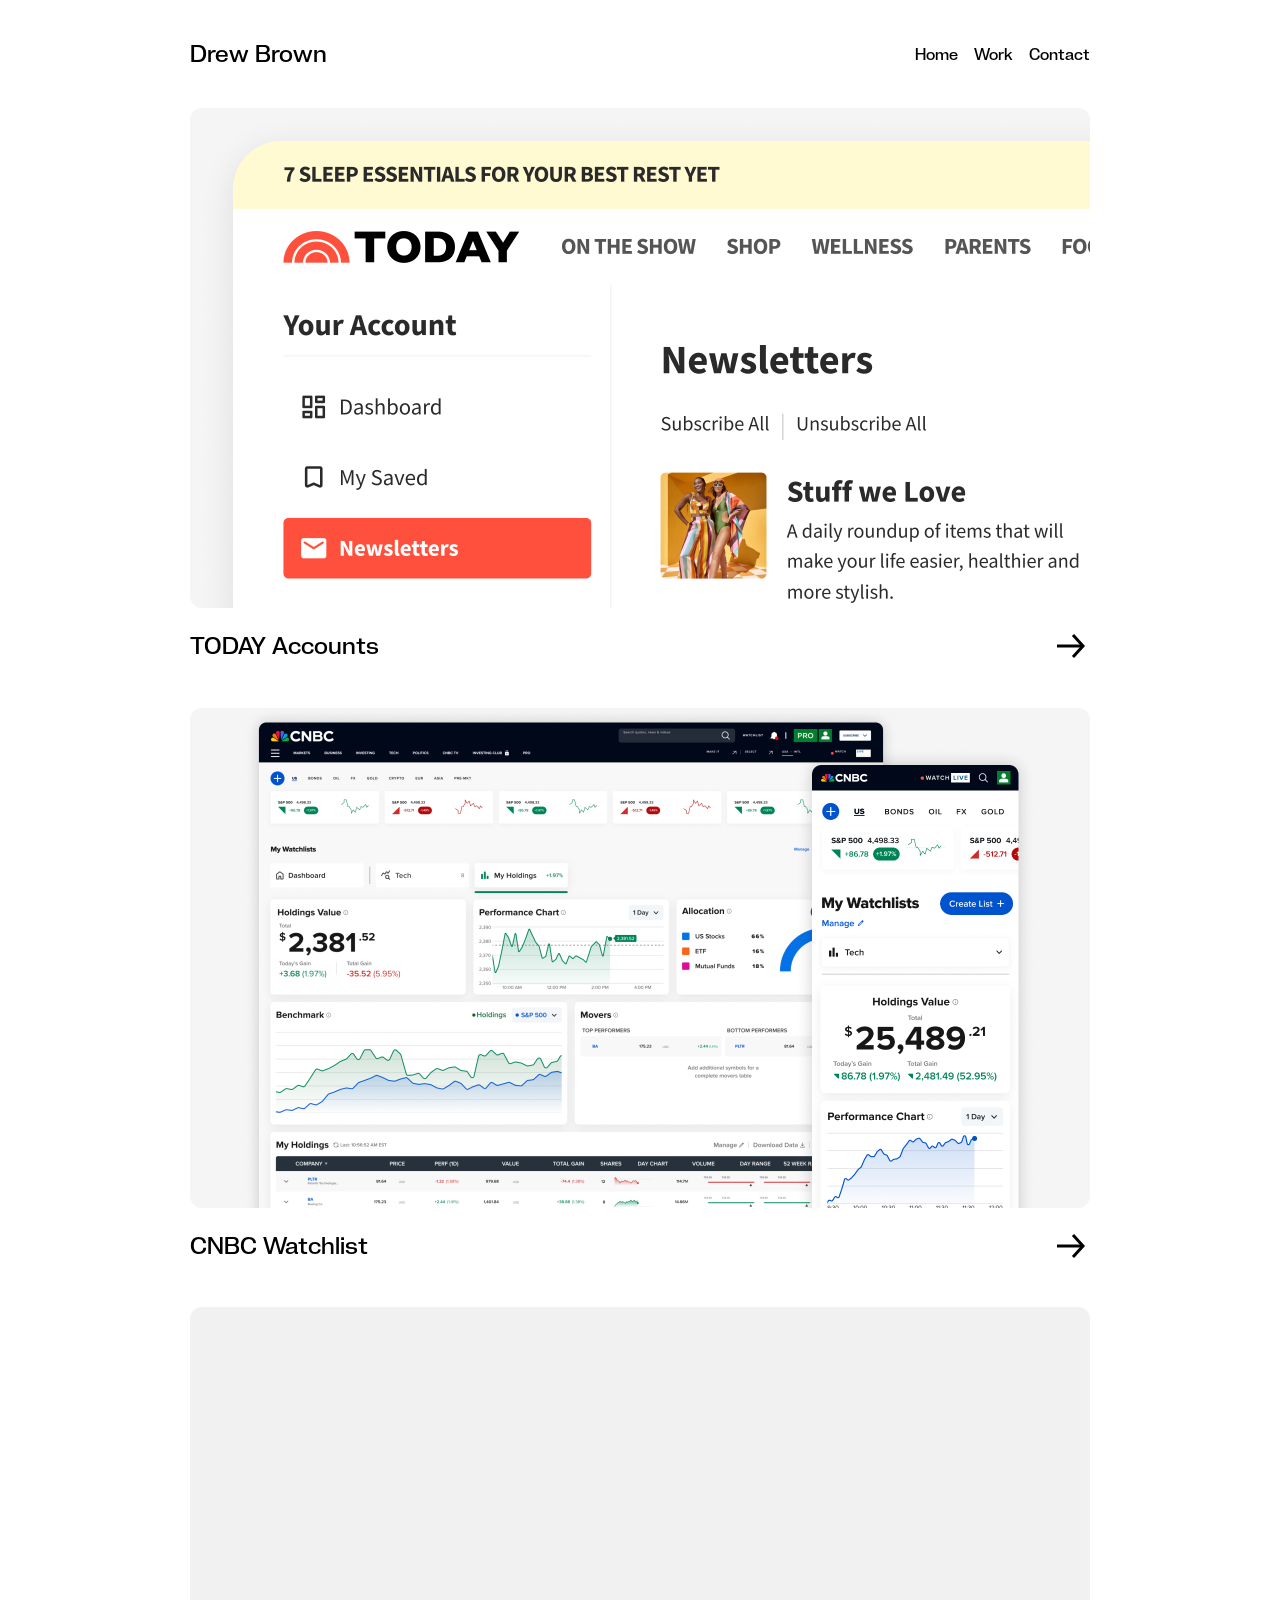
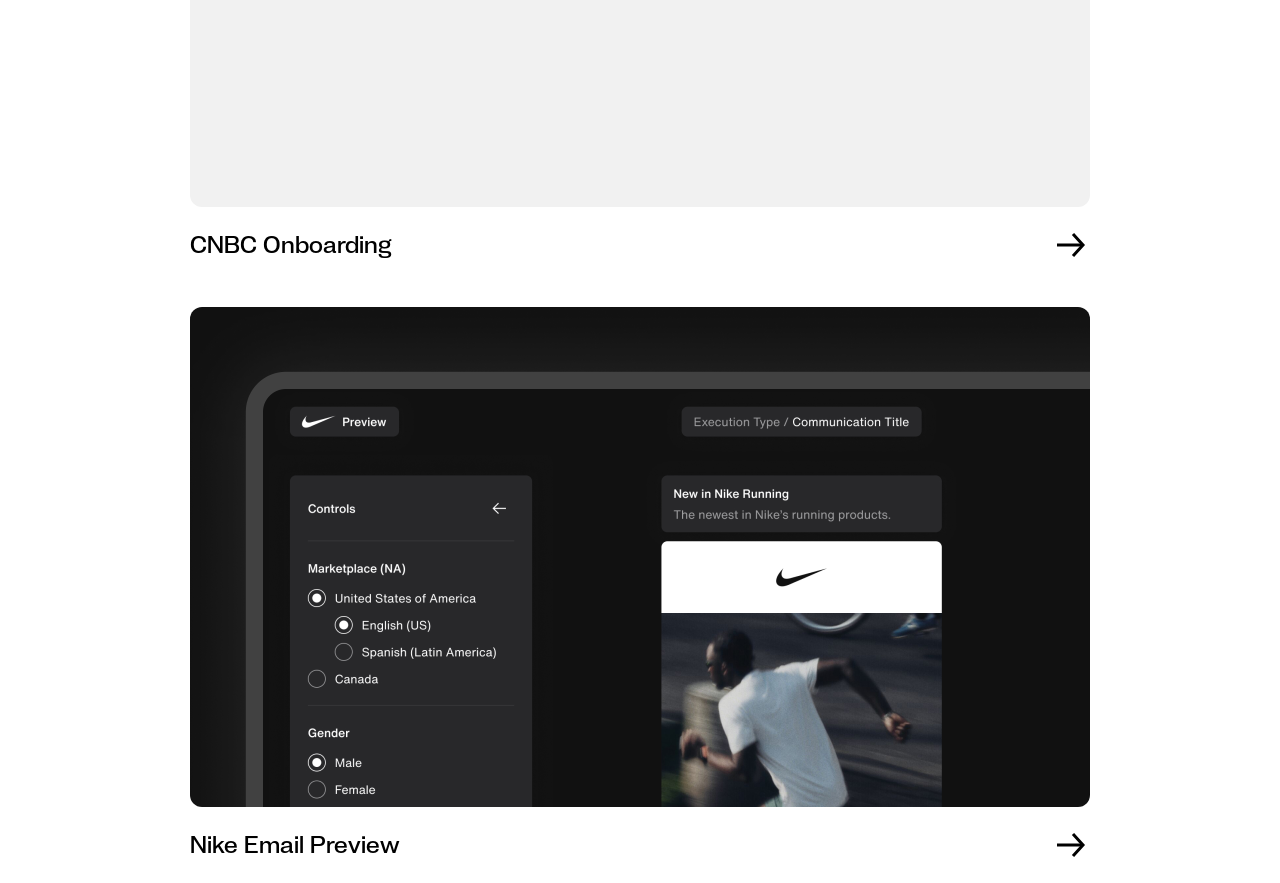
==== work.html @ ca67ee16 "Added gitignore" ====
<!DOCTYPE html>
<html lang="en">
<head>
    <meta name="viewport" content="width=device-width, initial-scale=1.0">
    <meta name="description" content="my work.">
    <title>work</title>
    <link rel="stylesheet" href="styles.css">
    <link rel="icon" type="image/x-icon" href="imgs/favi.ico">
</head>
<body>

    <nav>
        <h1>Drew Brown</h1>
        <div class="nav-links">
            <a href="index.html">Home</a>
            <a href="work.html">Work</a>
            <a href="contact.html">Contact</a>
        </div>
    </nav>

    <div class = "companies">

        <div class = "snippet">
            <img src="imgs/today-thumb.jpg"  class="project-thumb">
            <div class="snippet-nav">
                <h2>TODAY Accounts</h2>
                <svg width="40" height="40" viewBox="0 0 40 40" fill="none" xmlns="http://www.w3.org/2000/svg">
                    <path d="M7 20H33" stroke="black" stroke-width="3"/>
                    <path d="M23 9L33 20L23 31" stroke="black" stroke-width="3"/>
                </svg>
            </div>
        </div>

        <div class = "snippet">
            <img src="imgs/cnbc-thumb.jpg"  class="project-thumb">
            <div class="snippet-nav">
                <h2>CNBC Watchlist</h2>
                <svg width="40" height="40" viewBox="0 0 40 40" fill="none" xmlns="http://www.w3.org/2000/svg">
                    <path d="M7 20H33" stroke="black" stroke-width="3"/>
                    <path d="M23 9L33 20L23 31" stroke="black" stroke-width="3"/>
                </svg>
            </div>
        </div>

        <div class = "snippet">
            <div class ="video-container">
                <video class="project-thumb-video" autoplay loop>
                    <source src="vids/rf22-cnbc-custom-markets-banner.mp4" type="video/mp4">
                Your browser does not support the video tag.
                </video>
            </div>
            <div class="snippet-nav">
                <h2>CNBC Onboarding</h2>
                <svg width="40" height="40" viewBox="0 0 40 40" fill="none" xmlns="http://www.w3.org/2000/svg">
                    <path d="M7 20H33" stroke="black" stroke-width="3"/>
                    <path d="M23 9L33 20L23 31" stroke="black" stroke-width="3"/>
                </svg>
            </div>
        </div>

        <div class = "snippet">
            <img src="imgs/nike-thumb.jpg"  class="project-thumb">
            <div class="snippet-nav">
                <h2>Nike Email Preview</h2>
                <svg width="40" height="40" viewBox="0 0 40 40" fill="none" xmlns="http://www.w3.org/2000/svg">
                    <path d="M7 20H33" stroke="black" stroke-width="3"/>
                    <path d="M23 9L33 20L23 31" stroke="black" stroke-width="3"/>
                </svg>
            </div>
        </div>
    </div>


    
</body>
</html>
---- styles.css ----
@font-face { font-family: NeueCorp; src: url('fonts/PPNeueCorp-NormalMedium.otf'); } 

body {
    font-family: NeueCorp, sans-serif;
    margin: 0;
    font-weight: 100;
    padding: 0px 16px;
}

h1 {
    font-weight: 100;
}
h2 {
    font-weight: 100;
}
h3 {
    font-weight: 100;
}
.hero-container{
    height: 100vh;
    height: 100dvh;
    overflow: hidden;
    display: flex;
    flex-direction: column;
}

.top{
    flex: 0 0 auto;
    padding-top: 10px;
    display: flex;
    gap: 8px;
    font-size: 14px;
}

.mid{
    flex: 1 1 auto;
    display: flex;
    align-items: center;
    justify-content: center;
    background-image: url("imgs/dog.jpeg");
    background-size: contain;
    background-repeat: no-repeat;
    background-position: center center; 
}

.bot {
    flex: 0 0 auto;
}

#heading {
    font-size: 15.9vw;
    text-align: center;
    line-height: 100%;
    margin: 0;
}


.col{
    flex: 1;
    display: flex;
    align-items: center;
    justify-content: center;
}

@media (max-width: 768px) {
    .top {
      flex-direction: column; /* mobile */
    }

    #heading {
        font-size: 25vw;
        line-height: 80%;
    }
}

body {
    max-width: 900px;
    margin: auto;
}

nav {
    display: flex;
    justify-content: space-between;
    align-items: center;
    padding: 16px 0px;
}

.nav-links {
    display: flex;
    gap: 16px;
}

a {
    text-decoration: none;
    color: black;
}

.companies {
    width: 100%;
    display: flex;
    flex-direction: column;
    gap: 24px;
}

.companies > h2 {
    font-size: 40px;
    font-weight: 100;
    margin: 0px;
}

.project-thumb{
    display: block;
    width: 100%;
    max-width: 900px;
    height: auto;
    object-fit: contain;
    margin: 0 auto;
    border-radius: 12px;
}

.snippet-nav {
    display: flex;
    justify-content: space-between;
    align-items: center;
}

.project-thumb-video {
    display: block;
    width: 80%;
    height: auto;
    object-fit: contain;
    margin: 0 auto;
    border-radius: 12px;
}

.video-container {
    background: #f1f1f1;
    max-width: 900px;
    max-height: 500px;
    aspect-ratio: 9/5;
    border-radius: 12px;
    display: flex;
    align-items: center;
    justify-content: center;
}

main {
    max-width: 900px;
}

.project-main-video {
    width: 100%;
    border-radius: 24px;
    max-width: 900px;
}

.project-description {
    font-size: 15px;
}

.desc-title {
    color: #808080;
}

.spacer {
    height: 200px;
}

footer {
    margin-top: 200px;
}

.footer-logo {
    width: 100%;
    max-width: 900px;
}
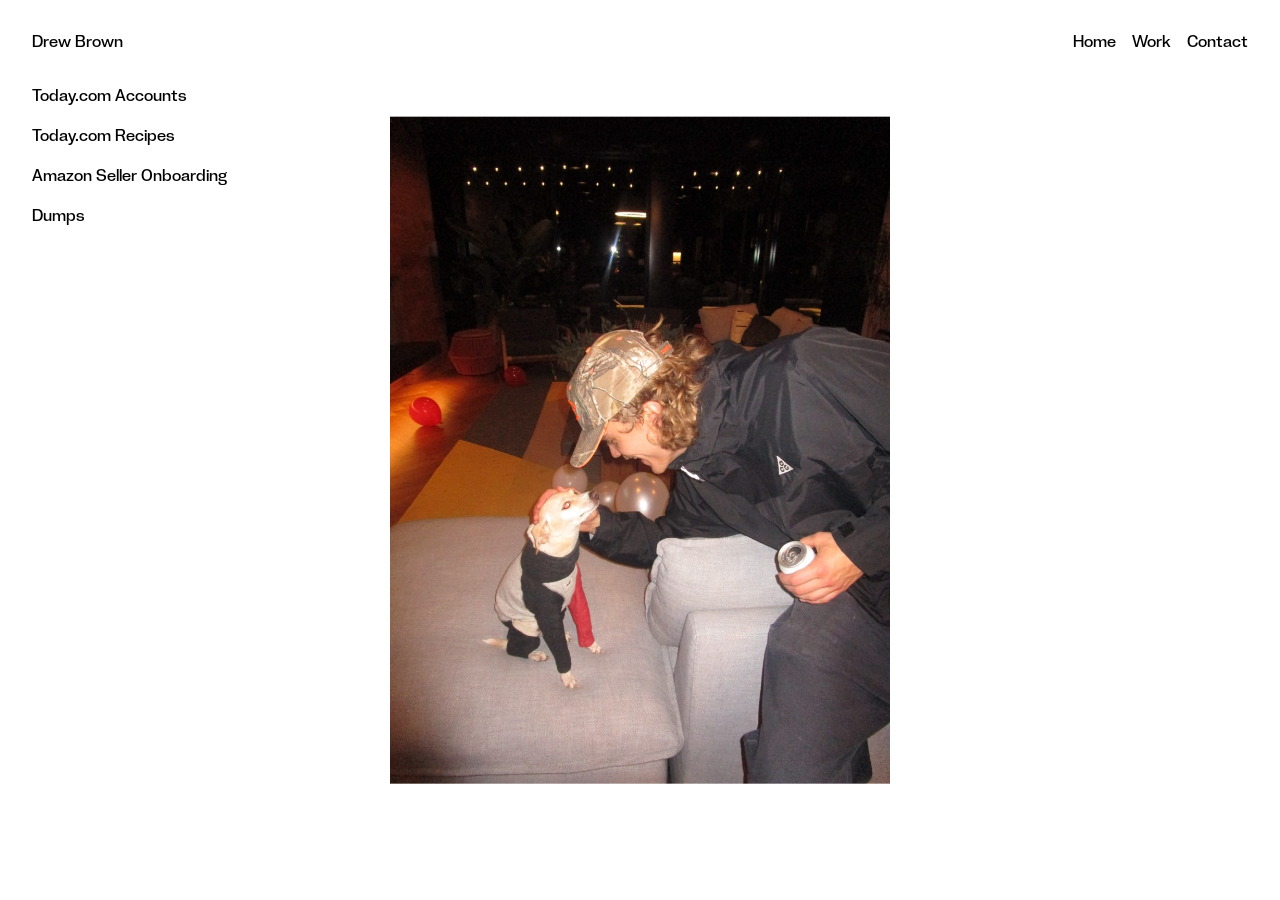
==== commit 00268d16: "imgs" ====
--- a/work.html
+++ b/work.html
@@ -8,9 +8,8 @@
     <link rel="icon" type="image/x-icon" href="imgs/favi.ico">
 </head>
 <body>
-
     <nav>
-        <h1>Drew Brown</h1>
+        <h1 style="font-size: 16px;">Drew Brown</h1>
         <div class="nav-links">
             <a href="index.html">Home</a>
             <a href="work.html">Work</a>
@@ -18,7 +17,16 @@
         </div>
     </nav>
 
-    <div class = "companies">
+    <div class = "simple-proj-list">
+        <a href="work/today-account.html">Today.com Accounts</a>
+        <a href="work/today-recipes.html">Today.com Recipes</a>
+        <a href="work/amazon-onboarding.html">Amazon Seller Onboarding</a>
+        <a href="work/dumps.html">Dumps</a>
+    </div>
+
+    <img src="imgs/me.jpeg" class="background-image">
+
+    <!-- <div class = "companies">
 
         <div class = "snippet">
             <img src="imgs/today-thumb.jpg"  class="project-thumb">
@@ -68,7 +76,7 @@
                 </svg>
             </div>
         </div>
-    </div>
+    </div> -->
 
 
     
--- a/styles.css
+++ b/styles.css
@@ -4,14 +4,18 @@
     font-family: NeueCorp, sans-serif;
     margin: 0;
     font-weight: 100;
-    padding: 0px 16px;
+    padding: 0px 32px;
+    margin: auto;
+    background-color: #ffffff;
 }
 
 h1 {
     font-weight: 100;
+    font-size: 16px;
 }
 h2 {
     font-weight: 100;
+    margin: 0;
 }
 h3 {
     font-weight: 100;
@@ -73,10 +77,7 @@
     }
 }
 
-body {
-    max-width: 900px;
-    margin: auto;
-}
+
 
 nav {
     display: flex;
@@ -93,6 +94,10 @@
 a {
     text-decoration: none;
     color: black;
+}
+
+a:hover {
+    text-decoration: underline;
 }
 
 .companies {
@@ -144,10 +149,6 @@
     justify-content: center;
 }
 
-main {
-    max-width: 900px;
-}
-
 .project-main-video {
     width: 100%;
     border-radius: 24px;
@@ -155,7 +156,7 @@
 }
 
 .project-description {
-    font-size: 15px;
+    font-size: 16px;
 }
 
 .desc-title {
@@ -172,5 +173,42 @@
 
 .footer-logo {
     width: 100%;
-    max-width: 900px;
+}
+
+.full-width-img {
+    max-width: 900px; 
+    border-radius: 12px;
+    margin-bottom: 64px;
+    padding: 24px;
+    background-color: #f8f8f8
+}
+
+.simple-proj-list {
+    display: flex;
+    flex-direction: column;
+    gap: 16px;
+    font-size: 16px;
+    flex: 0 0 250px;
+}
+
+.project-body{
+    flex: 1 1 auto;
+}
+
+.background-image {
+    position: absolute;
+    top: 0;
+    left: 0;
+    top: 50%;
+    left: 50%;
+    transform: translate(-50%, -50%);
+    object-fit: contain;
+    width: 500px;
+    z-index: -1;
+}
+
+.project-container {
+    display: flex;
+    flex-direction: row;
+    gap: 32px;
 }
